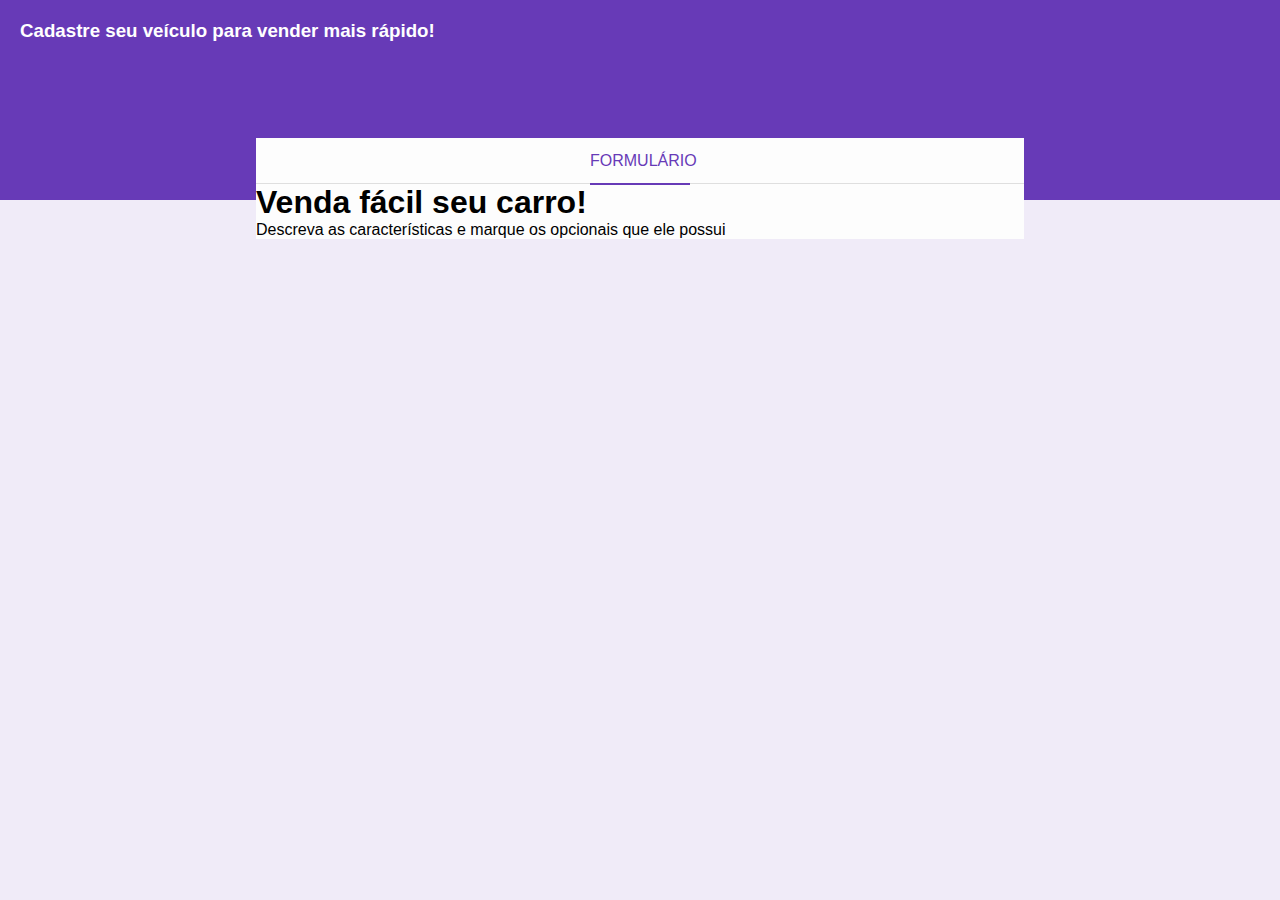
==== form.html @ eee501c2 "primeiro commit" ====
<!DOCTYPE html>
<html lang="pt-BR">

<head>
    <meta charset="UTF-8">
    <meta name="viewport" content="width=device-width, initial-scale=1.0">
    <title>Document</title>

    <link rel="stylesheet" href="assets/css/style.css" />

</head>

<body>
    <div class="container">
        <div class="header">
            <h3>Cadastre seu veículo para vender mais rápido!</h3>
        </div>

        <div class="form-container">
            <div class="form-header">
                <p>Formulário</p>
            </div>
            <div class="form-body">
                <h1 class="form-title">Venda fácil seu carro!</h1>
                <p>
                    Descreva as características e marque os opcionais que ele possui
                </p>

            </div>

        </div> <!-- fim da div form -->

    </div> <!-- fim da div container -->
</body>

</html>
---- assets/css/style.css ----
* {
    margin: 0;
    padding: 0;
    font-family: Arial, Helvetica, sans-serif;
}

body {
    background-color: #f0ebf8;
}

/* page header */
.header {
    height: 160px;
    padding: 20px;
    background-color: #673ab7;
}

.header h3 {
    color: #fff;
    margin-top: 0;
}


/* form header */
.form-header {
    border-bottom: 1px solid #dfdfdf;
    height: 45px;
}

/* form container */
.form-container {
    background-color: #fdfdfd;
    width: 60%;
    margin: 0 auto;
    position: relative;
    top: -62px;
}

.form-header p {
    color: #673ab7;
    border-bottom: 2px solid #673ab7;
    width: 100px;
    text-align: center;
    margin: 0 auto;
    text-transform: uppercase;
    height: 45px;
    line-height: 45px;
}
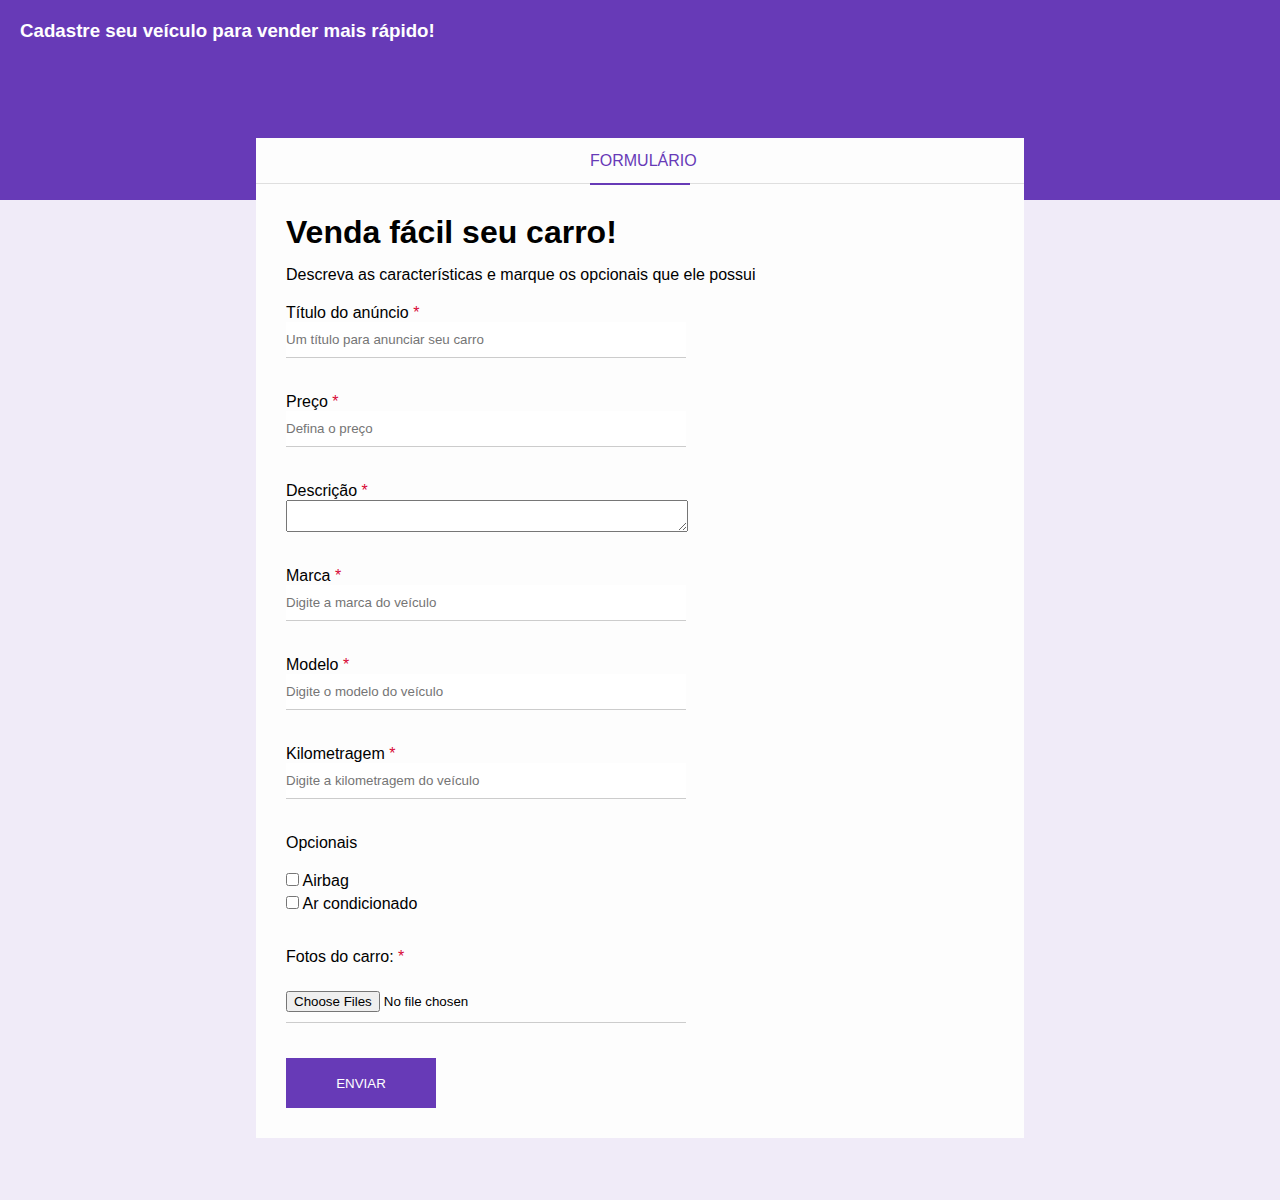
==== commit b34200ef: "add" ====
--- a/form.html
+++ b/form.html
@@ -26,6 +26,71 @@
                     Descreva as características e marque os opcionais que ele possui
                 </p>
 
+                <form>
+                    <div class="box-input">
+                        <label for="title">Título do anúncio <span class="required-field">*</span></label>
+                        <input type="text" name="title" id="title" class="block"
+                            placeholder="Um título para anunciar seu carro" minlength="1" maxlength="30" required />
+                    </div>
+
+                    <div class="box-input">
+                        <label for="price">Preço <span class="required-field">*</span>
+                        </label>
+                        <input type="number" name="price" id="price" class="block" placeholder="Defina o preço"
+                            required />
+                    </div>
+
+                    <div class="box-input">
+                        <label for="descricao">Descrição
+                            <span class="required-field">*</span>
+                        </label>
+                        <textarea name="descricao" id="descricao" class="block" placeholder="Descreva o veículo"
+                            required> </textarea>
+                    </div>
+
+                    <div class="box-input">
+                        <label for="marca">Marca
+                            <span class="required-field">*</span></label>
+                        <input type="text" name="marca" id="marca" class="block" placeholder="Digite a marca do veículo"
+                            required />
+                    </div>
+                    <div class="box-input">
+                        <label for="modelo">Modelo <span class="required-field">*</span></label>
+                        <input type="text" name="modelo" id="modelo" class="block"
+                            placeholder="Digite o modelo do veículo" required />
+                    </div>
+
+                    <div class="box-input">
+                        <label for="kilometragem">Kilometragem <span class="required-field">*</span></label>
+                        <input type="number" name="kilometragem" id="kilometragem" class="block"
+                            placeholder="Digite a kilometragem do veículo" required />
+                    </div>
+
+                    <div class="optional-box">
+                        <p>Opcionais</p>
+                        <ul class="optional-list">
+                            <li>
+                                <input type="checkbox" id="airbag" name="optional[]" value="airbag" />
+                                <label for="airbag">Airbag</label>
+                            </li>
+
+                            <li>
+                                <input type="checkbox" id="ar-condicionado" name="optional[]" value="ar-condicionado" />
+                                <label for="ar-condicionado">Ar condicionado</label>
+                            </li>
+                        </ul>
+
+                    </div>
+
+                    <div class="box-input">
+                        <p>Fotos do carro: <span class="required-field">*</span></p>
+                        <input type="file" multiple accept="image/png,
+                         image/jpg" id="images" name="images" required />
+                    </div>
+                    <input type="submit" value="enviar" class="btn-submit" />
+
+                </form>
+
             </div>
 
         </div> <!-- fim da div form -->
--- a/assets/css/style.css
+++ b/assets/css/style.css
@@ -45,4 +45,75 @@
     text-transform: uppercase;
     height: 45px;
     line-height: 45px;
+}
+
+/* form body */
+.form-body {
+    padding: 30px;
+}
+
+.form-title {
+    margin-bottom: 15px;
+}
+
+.form-body p {
+    margin-bottom: 20px;
+}
+
+input {
+    border: none;
+    border-bottom: 1px solid #ccc;
+    padding: 10px 0;
+}
+
+input[type="text"],
+input[type="number"],
+input[type="date"],
+input[type="file"],
+textarea {
+    width: 400px;
+}
+
+.block {
+    display: block;
+
+}
+
+.required-field {
+    color: #d80835;
+}
+
+.box-input {
+    margin-bottom: 35px;
+}
+
+.optional-box {
+    display: inline-block;
+    margin: 0 30px 30px 0;
+}
+
+.optional-list li {
+    list-style: none;
+    margin-bottom: 5px;
+}
+
+.box-input p {
+    margin-bottom: 15px;
+}
+
+.btn-submit {
+    background-color: #673ab7;
+    color: #fff;
+    border: 2px solid transparent;
+    width: 150px;
+    height: 50px;
+    cursor: pointer;
+    text-transform: uppercase;
+    transition: 0.5s;
+}
+
+.btn-submit:hover {
+    background-color: #fff;
+    border-color: #673ab7;
+    color: #673ab7;
 }